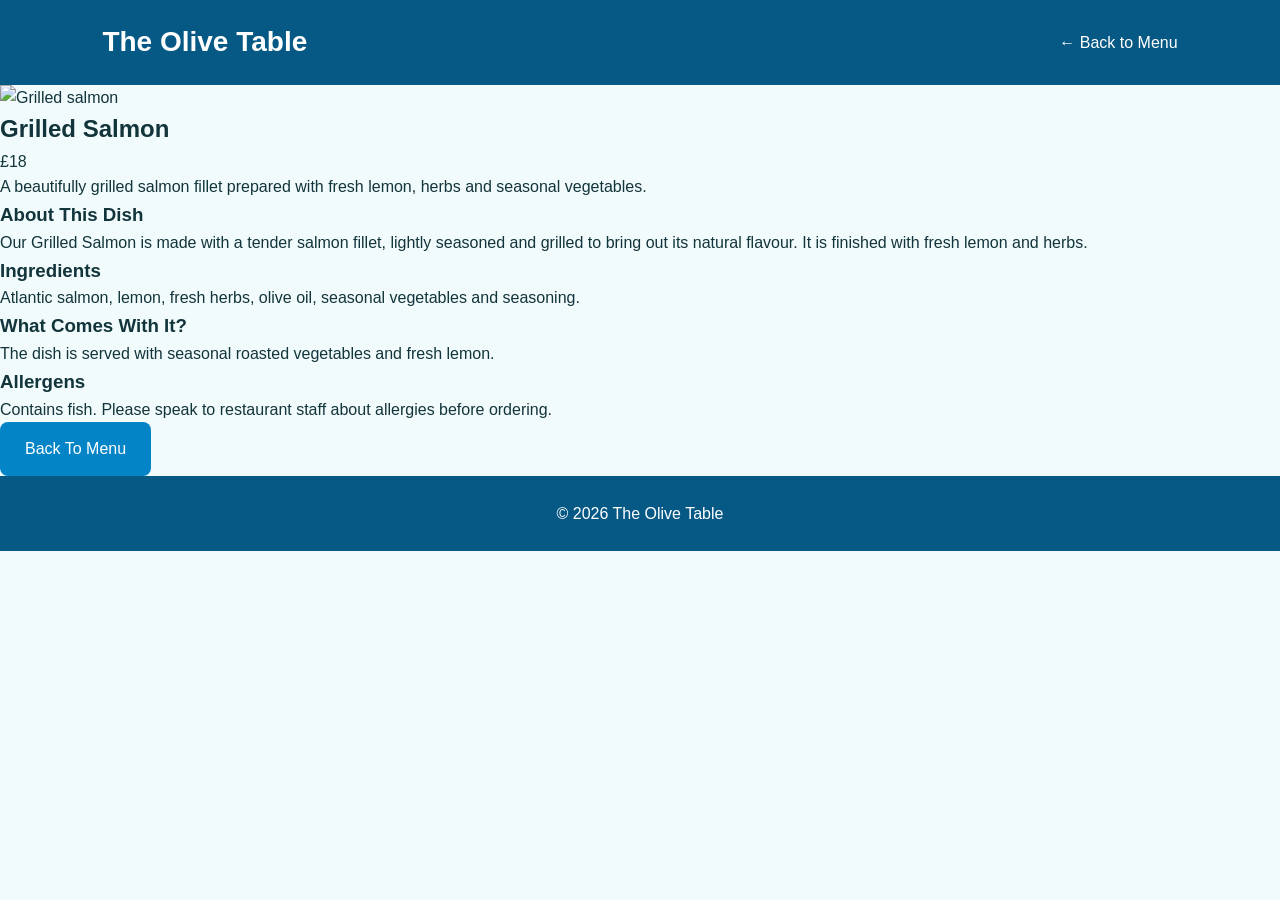
==== salmon.html @ de8c0898 "Create salmon.html" ====
<!DOCTYPE html>
<html lang="en">

<head>
    <meta charset="UTF-8">
    <meta name="viewport" content="width=device-width, initial-scale=1.0">

    <title>Grilled Salmon | The Olive Table</title>

    <link rel="stylesheet" href="style.css">
</head>

<body>

    <header>
        <nav>
            <h1>The Olive Table</h1>

            <a href="index.html">← Back to Menu</a>
        </nav>
    </header>


    <main class="dish-page">

        <img
            src="https://images.unsplash.com/photo-1467003909585-2f8a72700288?auto=format&fit=crop&w=1200&q=80"
            alt="Grilled salmon"
            class="dish-image">


        <h2>Grilled Salmon</h2>

        <p class="dish-price">£18</p>

        <p class="dish-intro">
            A beautifully grilled salmon fillet prepared with fresh
            lemon, herbs and seasonal vegetables.
        </p>


        <div class="dish-information">

            <h3>About This Dish</h3>

            <p>
                Our Grilled Salmon is made with a tender salmon fillet,
                lightly seasoned and grilled to bring out its natural
                flavour. It is finished with fresh lemon and herbs.
            </p>

            <h3>Ingredients</h3>

            <p>
                Atlantic salmon, lemon, fresh herbs, olive oil,
                seasonal vegetables and seasoning.
            </p>

            <h3>What Comes With It?</h3>

            <p>
                The dish is served with seasonal roasted vegetables
                and fresh lemon.
            </p>

            <h3>Allergens</h3>

            <p>
                Contains fish. Please speak to restaurant staff
                about allergies before ordering.
            </p>

        </div>


        <a href="index.html" class="button">
            Back To Menu
        </a>

    </main>


    <footer>

        <p>© 2026 The Olive Table</p>

    </footer>

</body>
</html>
---- style.css ----
* {
    margin: 0;
    padding: 0;
    box-sizing: border-box;
}

body {
    font-family: Arial, sans-serif;
    line-height: 1.6;
    color: #12343b;
    background: #f2fbfc;
}


/* HEADER */

header {
    background: #075985;
    color: white;
    padding: 20px 8%;
}

nav {
    display: flex;
    justify-content: space-between;
    align-items: center;
}

nav h1 {
    font-size: 28px;
}

nav a {
    color: white;
    text-decoration: none;
    margin-left: 20px;
}

nav a:hover {
    color: #a7f3d0;
}


/* HERO */

.hero {
    text-align: center;
    padding: 70px 20px 100px;
    background: #dff6f8;
}

.hero-image {
    width: 100%;
    max-width: 1000px;
    height: 380px;
    object-fit: cover;
    border-radius: 18px;
    margin-bottom: 35px;
}

.hero h2 {
    font-size: 48px;
    color: #075985;
    margin-bottom: 15px;
}

.hero p {
    font-size: 20px;
    margin-bottom: 30px;
}


/* BUTTON */

.button {
    display: inline-block;
    background: #0284c7;
    color: white;
    padding: 14px 25px;
    text-decoration: none;
    border-radius: 8px;
}

.button:hover {
    background: #0369a1;
}


/* SECTIONS */

section {
    padding: 70px 8%;
    text-align: center;
}

section h2 {
    font-size: 34px;
    color: #075985;
    margin-bottom: 35px;
}


/* MENU */

.menu-items {
    display: flex;
    gap: 25px;
    justify-content: center;
    flex-wrap: wrap;
}

.menu-card {
    background: white;
    padding: 20px;
    max-width: 320px;
    border-radius: 15px;
    box-shadow: 0 5px 18px rgba(0, 80, 100, 0.12);
}

.food-image {
    width: 100%;
    height: 200px;
    object-fit: cover;
    border-radius: 10px;
    margin-bottom: 15px;
}

.menu-card h3 {
    color: #075985;
    margin-bottom: 10px;
    font-size: 23px;
}

.menu-card strong {
    display: block;
    margin-top: 15px;
    font-size: 21px;
    color: #0284c7;
}


/* DETAILS BUTTON */

.menu-card button {
    margin-top: 15px;
    padding: 10px 18px;
    background: #0284c7;
    color: white;
    border: none;
    border-radius: 7px;
    cursor: pointer;
    font-size: 15px;
}

.menu-card button:hover {
    background: #0369a1;
}


/* FOOD DETAILS */

.food-details {
    display: none;
    margin-top: 15px;
    padding: 15px;
    background: #e0f7fa;
    border-radius: 10px;
    text-align: left;
}

.food-details p {
    margin-bottom: 8px;
}


/* ABOUT */

#about {
    background: #dff6f8;
}


/* CONTACT */

#contact {
    background: white;
}


/* FOOTER */

footer {
    background: #075985;
    color: white;
    text-align: center;
    padding: 25px;
}


/* MOBILE */

@media (max-width: 700px) {

    nav {
        flex-direction: column;
        gap: 15px;
    }

    nav a {
        margin: 0 8px;
    }

    .hero h2 {
        font-size: 36px;
    }

    .hero-image {
        height: 250px;
    }

    .menu-items {
        flex-direction: column;
        align-items: center;
    }

}
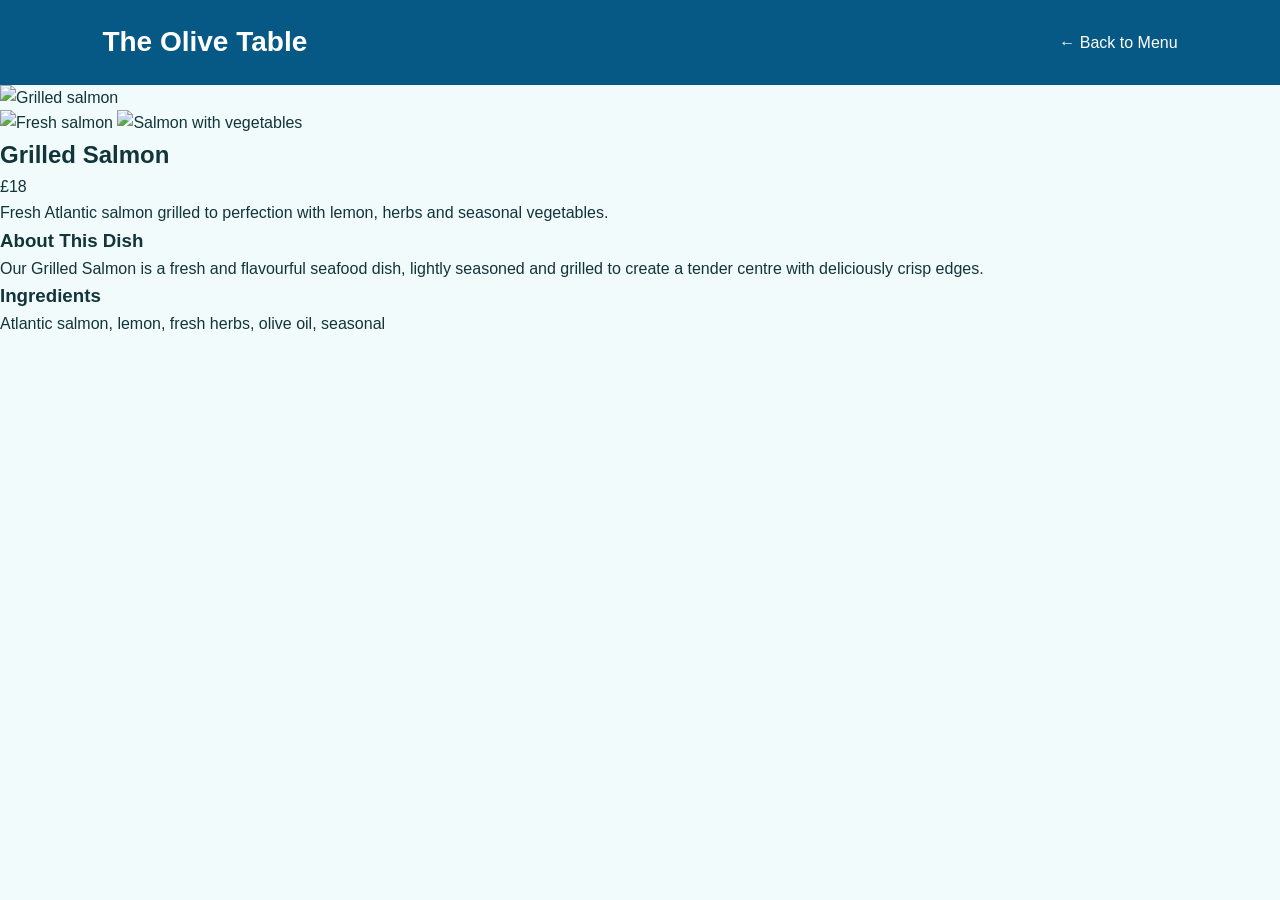
==== commit cb82b6f1: "Update salmon.html" ====
--- a/salmon.html
+++ b/salmon.html
@@ -4,87 +4,59 @@
 <head>
     <meta charset="UTF-8">
     <meta name="viewport" content="width=device-width, initial-scale=1.0">
-
     <title>Grilled Salmon | The Olive Table</title>
-
     <link rel="stylesheet" href="style.css">
 </head>
 
 <body>
 
-    <header>
-        <nav>
-            <h1>The Olive Table</h1>
+<header>
+    <nav>
+        <h1>The Olive Table</h1>
+        <a href="index.html">← Back to Menu</a>
+    </nav>
+</header>
 
-            <a href="index.html">← Back to Menu</a>
-        </nav>
-    </header>
+<main class="dish-page">
 
+    <img
+        src="https://images.unsplash.com/photo-1467003909585-2f8a72700288?auto=format&fit=crop&w=1200&q=80"
+        alt="Grilled salmon"
+        class="dish-image">
 
-    <main class="dish-page">
+    <div class="dish-gallery">
 
         <img
-            src="https://images.unsplash.com/photo-1467003909585-2f8a72700288?auto=format&fit=crop&w=1200&q=80"
-            alt="Grilled salmon"
-            class="dish-image">
+            src="https://images.unsplash.com/photo-1485921325833-c519f76c4927?auto=format&fit=crop&w=600&q=80"
+            alt="Fresh salmon">
 
+        <img
+            src="https://images.unsplash.com/photo-1519708227418-c8fd9a32b7a2?auto=format&fit=crop&w=600&q=80"
+            alt="Salmon with vegetables">
 
-        <h2>Grilled Salmon</h2>
+    </div>
 
-        <p class="dish-price">£18</p>
+    <h2>Grilled Salmon</h2>
 
-        <p class="dish-intro">
-            A beautifully grilled salmon fillet prepared with fresh
-            lemon, herbs and seasonal vegetables.
+    <p class="dish-price">£18</p>
+
+    <p class="dish-intro">
+        Fresh Atlantic salmon grilled to perfection with lemon,
+        herbs and seasonal vegetables.
+    </p>
+
+    <div class="dish-information">
+
+        <h3>About This Dish</h3>
+
+        <p>
+            Our Grilled Salmon is a fresh and flavourful seafood
+            dish, lightly seasoned and grilled to create a tender
+            centre with deliciously crisp edges.
         </p>
 
+        <h3>Ingredients</h3>
 
-        <div class="dish-information">
-
-            <h3>About This Dish</h3>
-
-            <p>
-                Our Grilled Salmon is made with a tender salmon fillet,
-                lightly seasoned and grilled to bring out its natural
-                flavour. It is finished with fresh lemon and herbs.
-            </p>
-
-            <h3>Ingredients</h3>
-
-            <p>
-                Atlantic salmon, lemon, fresh herbs, olive oil,
-                seasonal vegetables and seasoning.
-            </p>
-
-            <h3>What Comes With It?</h3>
-
-            <p>
-                The dish is served with seasonal roasted vegetables
-                and fresh lemon.
-            </p>
-
-            <h3>Allergens</h3>
-
-            <p>
-                Contains fish. Please speak to restaurant staff
-                about allergies before ordering.
-            </p>
-
-        </div>
-
-
-        <a href="index.html" class="button">
-            Back To Menu
-        </a>
-
-    </main>
-
-
-    <footer>
-
-        <p>© 2026 The Olive Table</p>
-
-    </footer>
-
-</body>
-</html>
+        <p>
+            Atlantic salmon, lemon, fresh herbs, olive oil,
+            seasonal
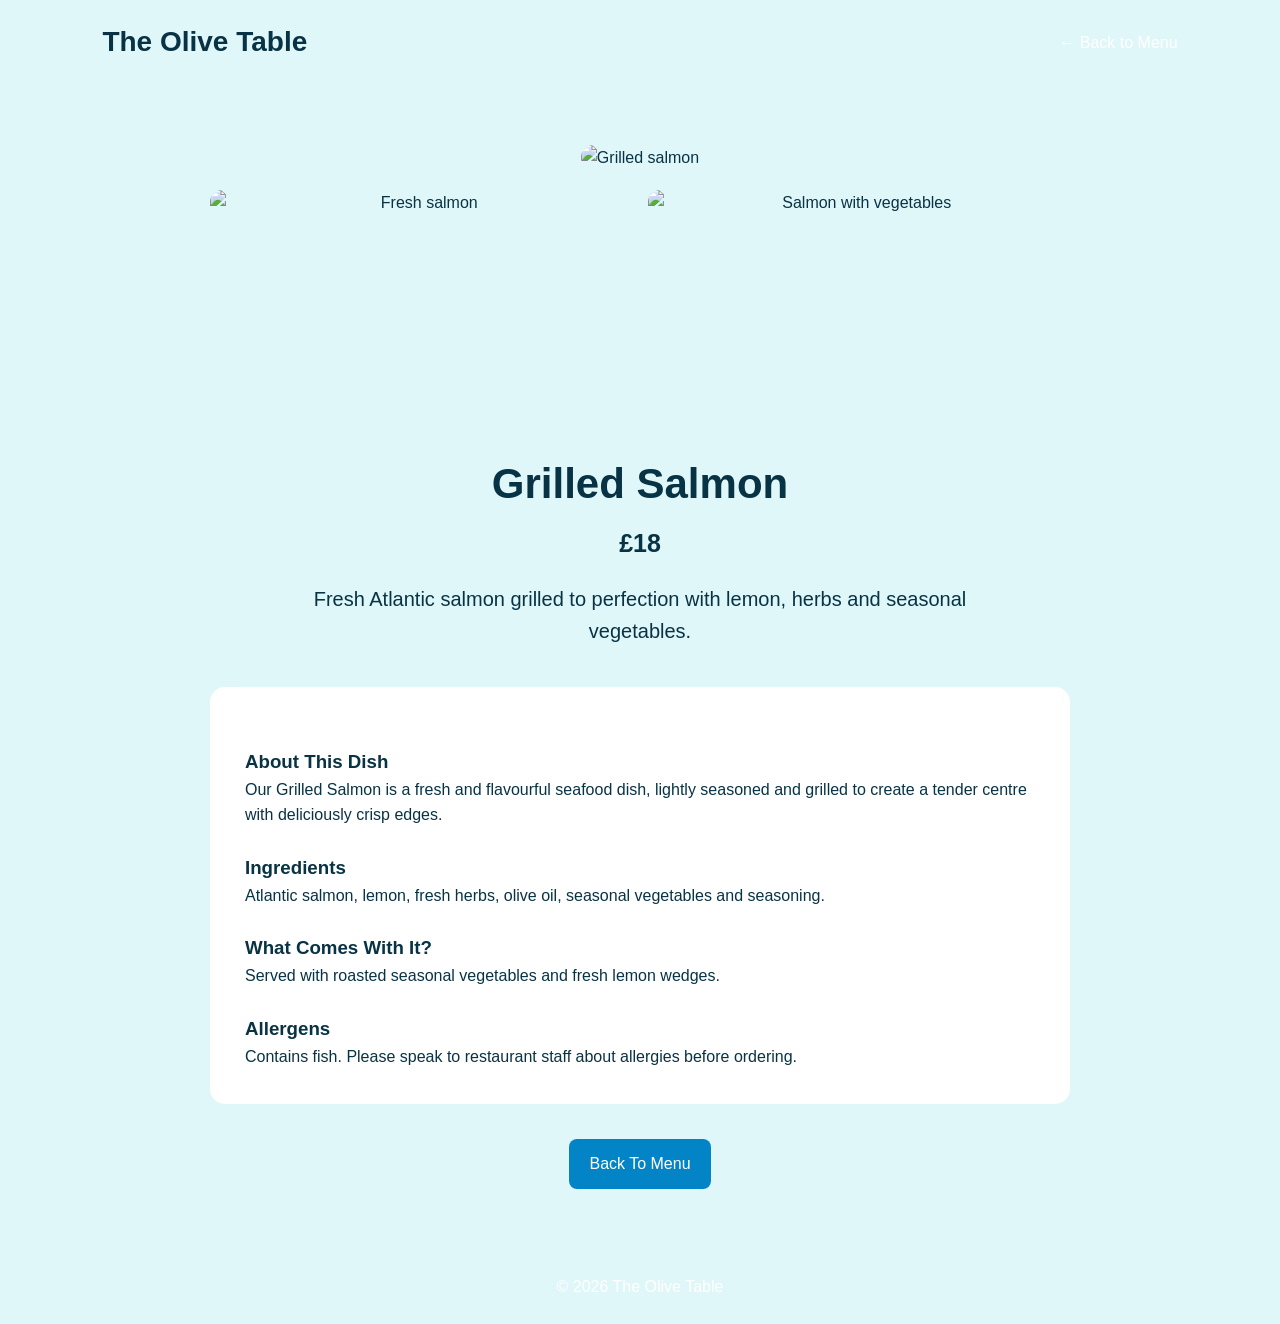
==== commit 748fbb09: "Update salmon.html" ====
--- a/salmon.html
+++ b/salmon.html
@@ -59,4 +59,32 @@
 
         <p>
             Atlantic salmon, lemon, fresh herbs, olive oil,
-            seasonal
+            seasonal vegetables and seasoning.
+        </p>
+
+        <h3>What Comes With It?</h3>
+
+        <p>
+            Served with roasted seasonal vegetables and fresh
+            lemon wedges.
+        </p>
+
+        <h3>Allergens</h3>
+
+        <p>
+            Contains fish. Please speak to restaurant staff
+            about allergies before ordering.
+        </p>
+
+    </div>
+
+    <a href="index.html" class="button">Back To Menu</a>
+
+</main>
+
+<footer>
+    <p>© 2026 The Olive Table</p>
+</footer>
+
+</body>
+</html>
--- a/style.css
+++ b/style.css
@@ -7,16 +7,18 @@
 body {
     font-family: Arial, sans-serif;
     line-height: 1.6;
-    color: #12343b;
-    background: #f2fbfc;
-}
-
-
-/* HEADER */
+}
+
+/* =========================
+   HOME PAGE
+========================= */
+
+body:not(.salmon-page):not(.prawns-page):not(.calamari-page) {
+    background: #e0f7fa;
+    color: #083344;
+}
 
 header {
-    background: #075985;
-    color: white;
     padding: 20px 8%;
 }
 
@@ -36,31 +38,13 @@
     margin-left: 20px;
 }
 
-nav a:hover {
-    color: #a7f3d0;
-}
-
-
-/* HERO */
-
 .hero {
     text-align: center;
-    padding: 70px 20px 100px;
-    background: #dff6f8;
-}
-
-.hero-image {
-    width: 100%;
-    max-width: 1000px;
-    height: 380px;
-    object-fit: cover;
-    border-radius: 18px;
-    margin-bottom: 35px;
+    padding: 70px 20px;
 }
 
 .hero h2 {
     font-size: 48px;
-    color: #075985;
     margin-bottom: 15px;
 }
 
@@ -69,24 +53,14 @@
     margin-bottom: 30px;
 }
 
-
-/* BUTTON */
-
-.button {
-    display: inline-block;
-    background: #0284c7;
-    color: white;
-    padding: 14px 25px;
-    text-decoration: none;
-    border-radius: 8px;
-}
-
-.button:hover {
-    background: #0369a1;
-}
-
-
-/* SECTIONS */
+.hero-image {
+    width: 100%;
+    max-width: 900px;
+    height: 350px;
+    object-fit: cover;
+    border-radius: 15px;
+    margin-bottom: 30px;
+}
 
 section {
     padding: 70px 8%;
@@ -94,27 +68,23 @@
 }
 
 section h2 {
-    font-size: 34px;
-    color: #075985;
-    margin-bottom: 35px;
-}
-
-
-/* MENU */
+    font-size: 32px;
+    margin-bottom: 30px;
+}
 
 .menu-items {
     display: flex;
+    justify-content: center;
     gap: 25px;
-    justify-content: center;
     flex-wrap: wrap;
 }
 
 .menu-card {
     background: white;
+    width: 300px;
     padding: 20px;
-    max-width: 320px;
     border-radius: 15px;
-    box-shadow: 0 5px 18px rgba(0, 80, 100, 0.12);
+    box-shadow: 0 5px 20px rgba(0, 70, 100, 0.15);
 }
 
 .food-image {
@@ -122,82 +92,217 @@
     height: 200px;
     object-fit: cover;
     border-radius: 10px;
-    margin-bottom: 15px;
 }
 
 .menu-card h3 {
     color: #075985;
-    margin-bottom: 10px;
-    font-size: 23px;
+    margin: 15px 0 10px;
 }
 
 .menu-card strong {
     display: block;
-    margin-top: 15px;
+    color: #0284c7;
     font-size: 21px;
-    color: #0284c7;
-}
-
-
-/* DETAILS BUTTON */
-
-.menu-card button {
-    margin-top: 15px;
-    padding: 10px 18px;
+    margin: 15px 0;
+}
+
+.button,
+.details-button {
+    display: inline-block;
     background: #0284c7;
     color: white;
+    padding: 12px 20px;
+    border-radius: 8px;
+    text-decoration: none;
     border: none;
-    border-radius: 7px;
-    cursor: pointer;
-    font-size: 15px;
-}
-
-.menu-card button:hover {
+}
+
+.button:hover,
+.details-button:hover {
     background: #0369a1;
 }
 
 
-/* FOOD DETAILS */
-
-.food-details {
-    display: none;
-    margin-top: 15px;
-    padding: 15px;
-    background: #e0f7fa;
-    border-radius: 10px;
+/* =========================
+   DISH PAGES
+========================= */
+
+.dish-page {
+    max-width: 900px;
+    margin: auto;
+    padding: 60px 20px;
+    text-align: center;
+}
+
+.dish-image {
+    width: 100%;
+    max-height: 500px;
+    object-fit: cover;
+    border-radius: 18px;
+}
+
+.dish-page h2 {
+    font-size: 42px;
+    margin-bottom: 5px;
+}
+
+.dish-price {
+    font-size: 25px;
+    font-weight: bold;
+}
+
+.dish-intro {
+    font-size: 20px;
+    max-width: 700px;
+    margin: 20px auto 40px;
+}
+
+.dish-information {
+    background: white;
+    padding: 35px;
+    border-radius: 15px;
     text-align: left;
-}
-
-.food-details p {
-    margin-bottom: 8px;
-}
-
-
-/* ABOUT */
-
-#about {
-    background: #dff6f8;
-}
-
-
-/* CONTACT */
-
-#contact {
-    background: white;
-}
-
-
-/* FOOTER */
+    margin-bottom: 35px;
+}
+
+.dish-information h3 {
+    margin-top: 25px;
+}
+
+.dish-gallery {
+    display: grid;
+    grid-template-columns: 1fr 1fr;
+    gap: 15px;
+    margin: 20px 0 40px;
+}
+
+.dish-gallery img {
+    width: 100%;
+    height: 220px;
+    object-fit: cover;
+    border-radius: 12px;
+}
+
+
+/* =========================
+   SALMON — RED
+========================= */
+
+.salmon-page {
+    background: #fff1f0;
+    color: #4a1717;
+}
+
+.salmon-page header {
+    background: #b91c1c;
+}
+
+.salmon-page .dish-page h2,
+.salmon-page .dish-information h3 {
+    color: #b91c1c;
+}
+
+.salmon-page .dish-price {
+    color: #dc2626;
+}
+
+.salmon-page .button {
+    background: #dc2626;
+}
+
+.salmon-page .button:hover {
+    background: #991b1b;
+}
+
+
+/* =========================
+   PRAWNS — BLUE
+========================= */
+
+.prawns-page {
+    background: #eff8ff;
+    color: #083344;
+}
+
+.prawns-page header {
+    background: #0369a1;
+}
+
+.prawns-page .dish-page h2,
+.prawns-page .dish-information h3 {
+    color: #0369a1;
+}
+
+.prawns-page .dish-price {
+    color: #0284c7;
+}
+
+.prawns-page .button {
+    background: #0284c7;
+}
+
+.prawns-page .button:hover {
+    background: #075985;
+}
+
+
+/* =========================
+   CALAMARI — YELLOW
+========================= */
+
+.calamari-page {
+    background: #fffbea;
+    color: #422006;
+}
+
+.calamari-page header {
+    background: #ca8a04;
+}
+
+.calamari-page .dish-page h2,
+.calamari-page .dish-information h3 {
+    color: #a16207;
+}
+
+.calamari-page .dish-price {
+    color: #d97706;
+}
+
+.calamari-page .button {
+    background: #d97706;
+}
+
+.calamari-page .button:hover {
+    background: #b45309;
+}
+
+
+/* =========================
+   FOOTER
+========================= */
 
 footer {
-    background: #075985;
     color: white;
     text-align: center;
     padding: 25px;
 }
 
-
-/* MOBILE */
+.salmon-page footer {
+    background: #991b1b;
+}
+
+.prawns-page footer {
+    background: #075985;
+}
+
+.calamari-page footer {
+    background: #a16207;
+}
+
+
+/* =========================
+   MOBILE
+========================= */
 
 @media (max-width: 700px) {
 
@@ -214,13 +319,17 @@
         font-size: 36px;
     }
 
-    .hero-image {
-        height: 250px;
-    }
-
     .menu-items {
         flex-direction: column;
         align-items: center;
     }
 
-}
+    .dish-gallery {
+        grid-template-columns: 1fr;
+    }
+
+    .dish-gallery img {
+        height: 220px;
+    }
+
+}
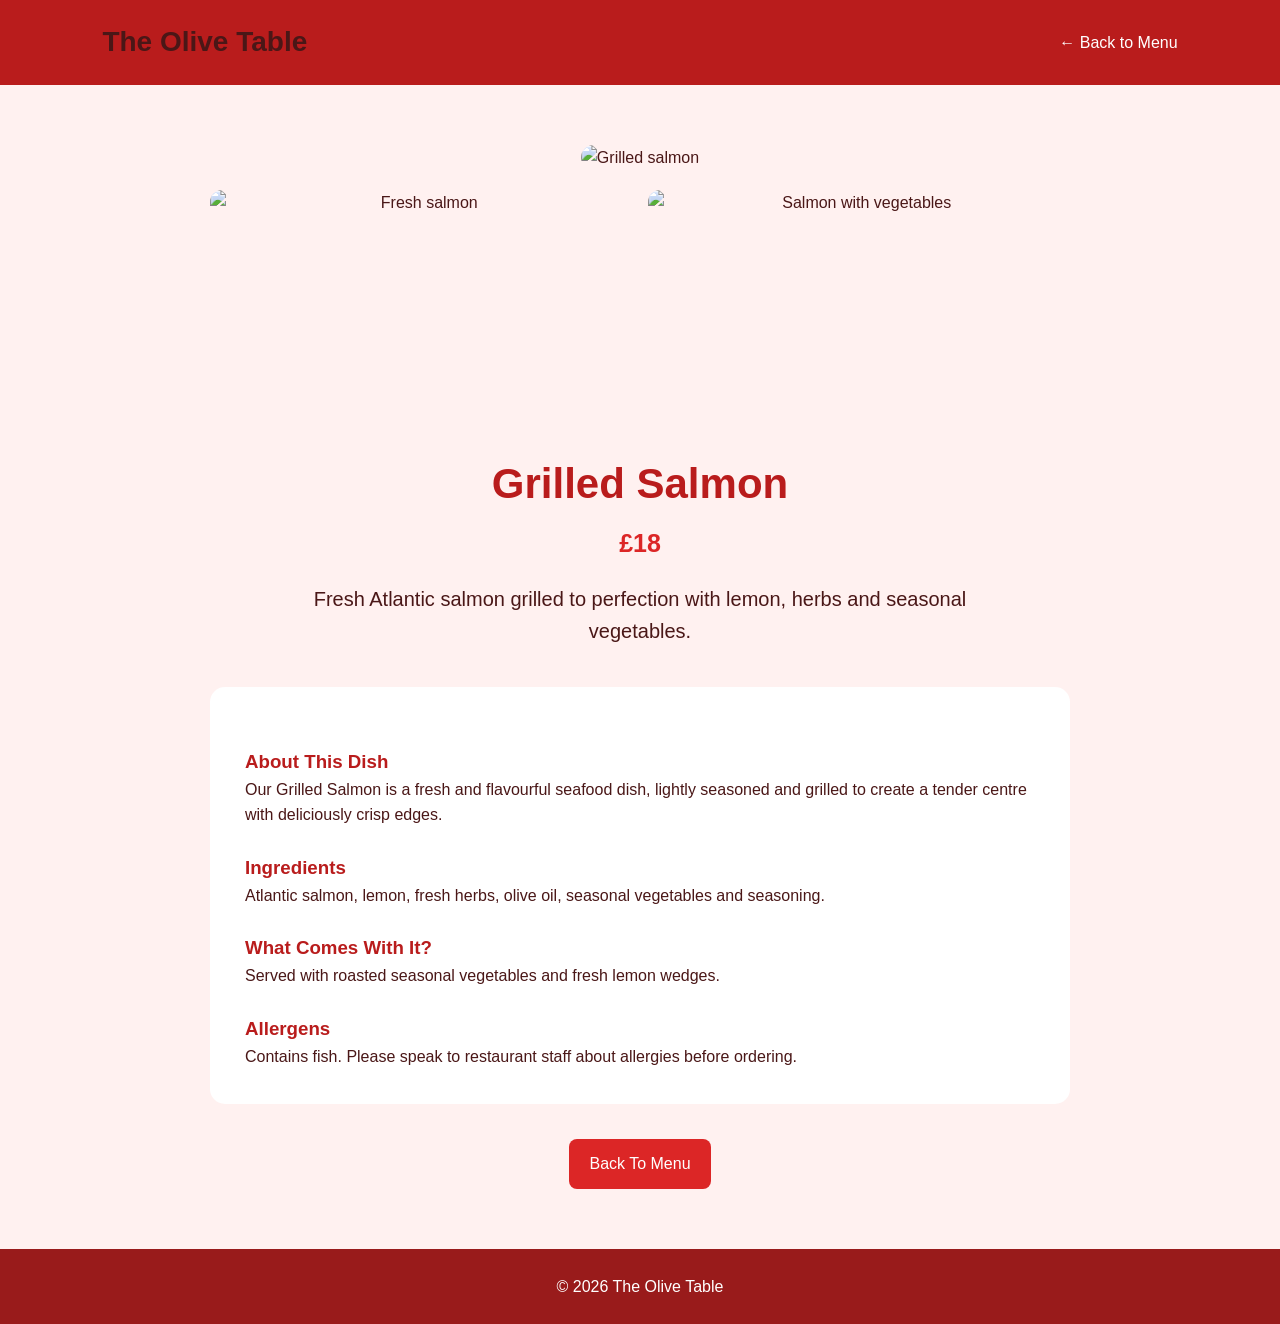
==== commit a805137d: "Update salmon.html" ====
--- a/salmon.html
+++ b/salmon.html
@@ -8,7 +8,7 @@
     <link rel="stylesheet" href="style.css">
 </head>
 
-<body>
+<body class="salmon-page">
 
 <header>
     <nav>
